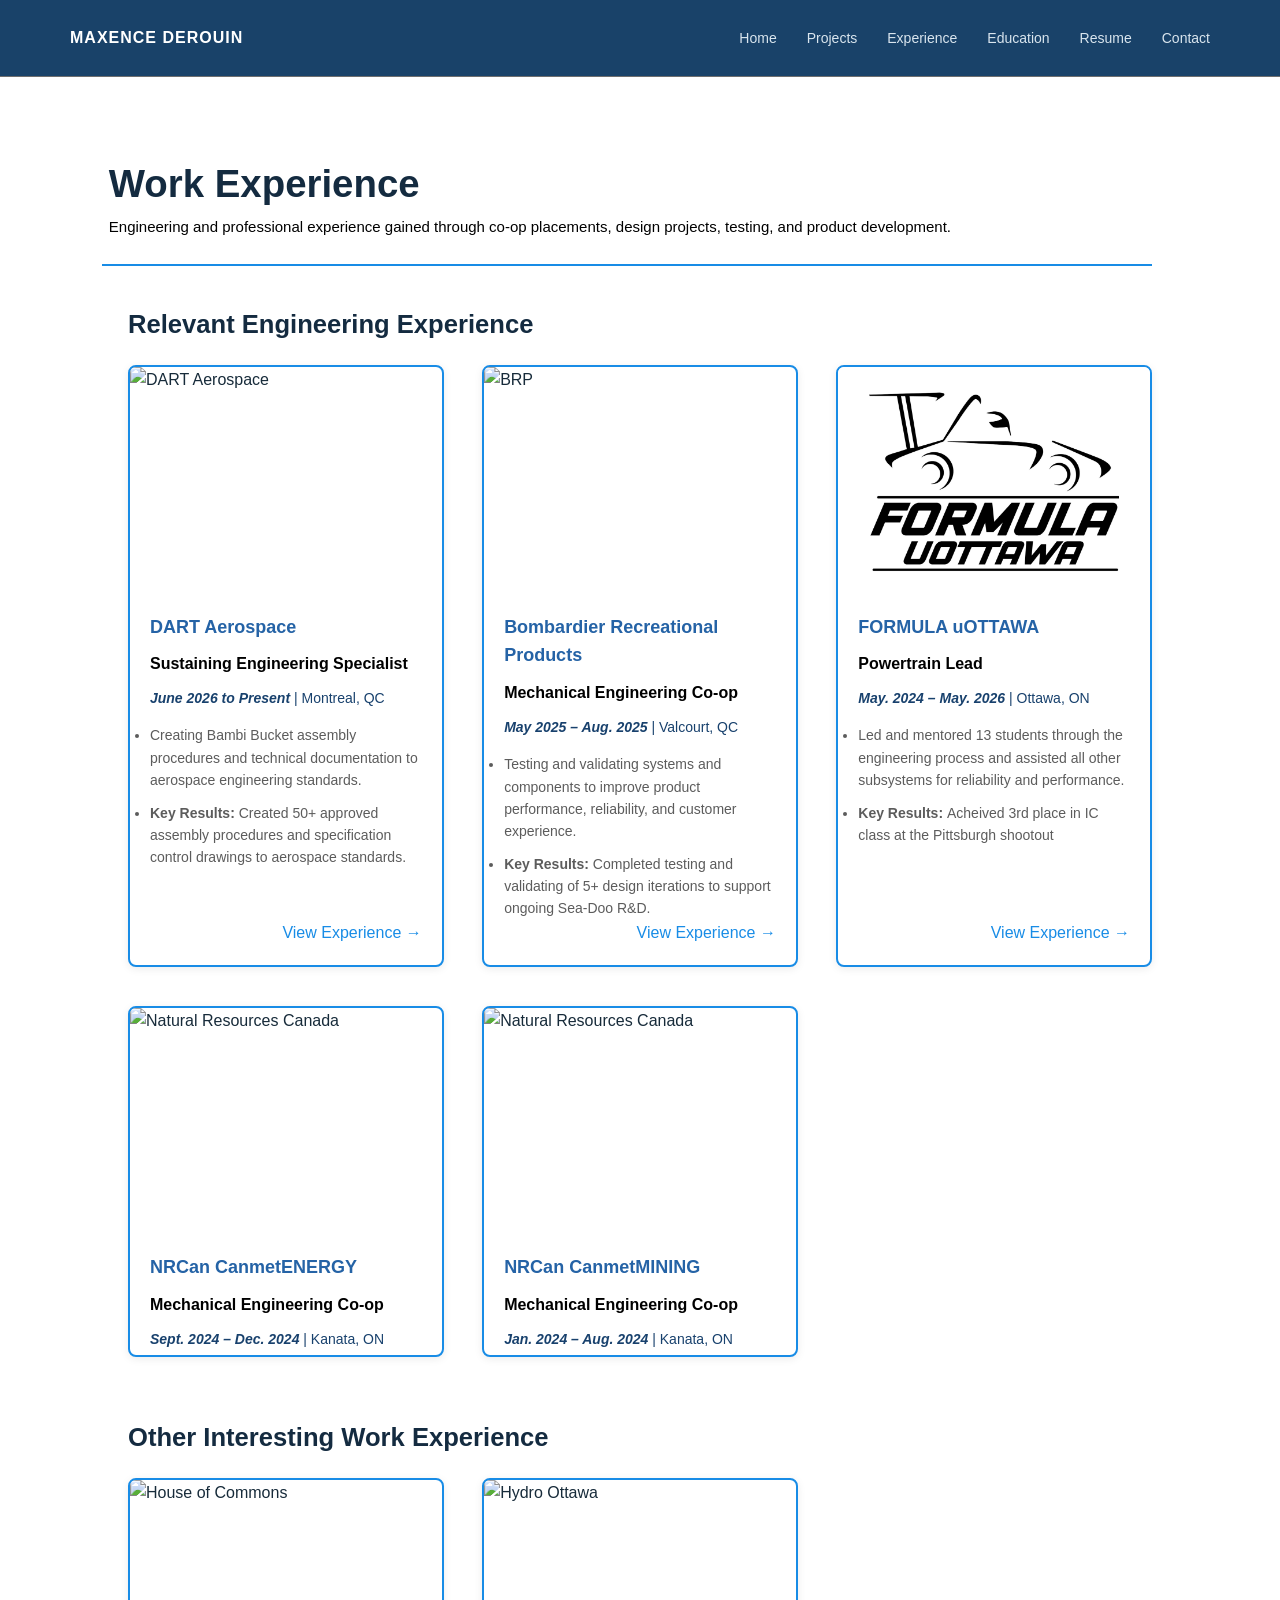
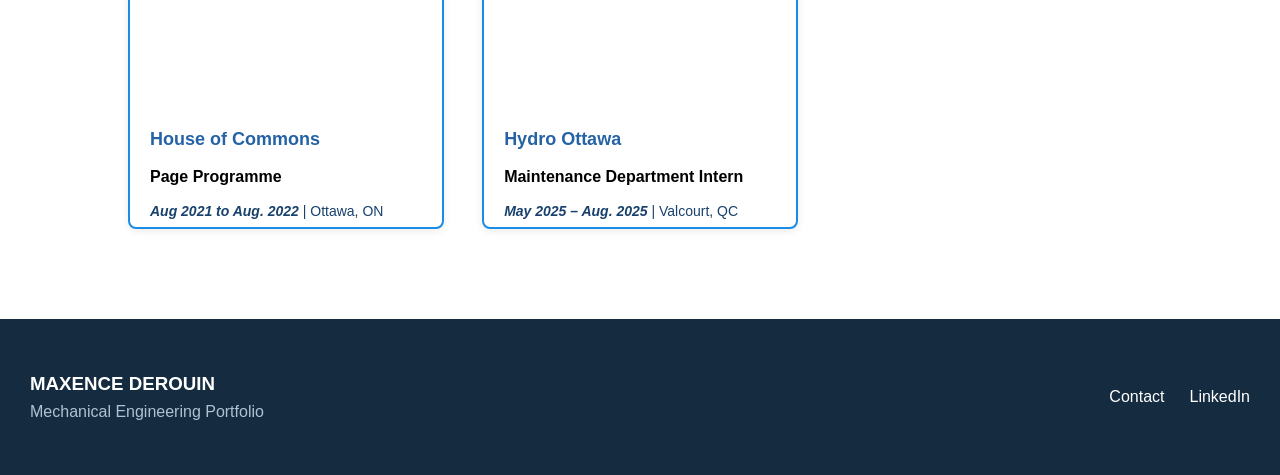
==== experience.html @ e8fbdb35 "All All documents moved to folder" ====
<!DOCTYPE html>
<html lang="en">
<head>
    <meta charset="UTF-8">
    <meta name="viewport" content="width=device-width, initial-scale=1.0">
    <title>Experience | Maxence Derouin</title>
    <link rel="stylesheet" href="css/style.css">
    <link rel="stylesheet" href="css/experience.css">
</head>

<body>

<!--=========================
   Header
   ========================= -->


<body>

<header>
    <nav class="navbar">

        <a href="index.html" class="logo">
            MAXENCE DEROUIN
        </a>

        <div class="nav-links">
            <a href="index.html">Home</a>
            <a href="projects.html">Projects</a>
            <a href="experience.html">Experience</a>
            <a href="education.html">Education</a>
            <a href="resume.html">Resume</a>
            <a href="contact.html">Contact</a>
        </div>

    </nav>
</header>


<!--=========================
   Main
   ========================= -->



<main>

<section class="section-experience">

    <h2>Work Experience</h2>
    <p>
        Engineering and professional experience gained through co-op placements,
        design projects, testing, and product development.
    </p>

<!--=========================
   ENGINEERING WORK
   ========================= -->

    <hr class="experience">

    <h3>Relevant Engineering Experience</h3>

    <div class="experience-container">

        <!-- DART Aerospace -->
        <div class="experience-box">

            <img src="images/DART_logo.jpg" alt="DART Aerospace">

            <div class="experience-content">

                <h5><strong>DART Aerospace</strong></h5>

                <h4>Sustaining Engineering Specialist</h4>

                <p class="experience-date"><em><strong>June 2026 to Present</strong></em> | Montreal, QC</p>

                <p1><ul>
                    <li>Creating Bambi Bucket assembly procedures and technical documentation to aerospace engineering standards.</li> <div class="br_local"></div>
                    <li><strong>Key Results: </strong>Created 50+ approved assembly procedures and specification control drawings to aerospace standards. </li> 
                </ul></p1>

                <a href="dart.html">View Experience →</a>

            </div>

        </div>


        <!-- BRP -->
        <div class="experience-box">

            <img src="images/BRP_logo.jpg" alt="BRP">

            <div class="experience-content">

                <h5><strong>Bombardier Recreational Products</strong></h5>

                <h4>Mechanical Engineering Co-op</h4>

                <p><em><strong>May 2025 – Aug. 2025</strong></em> | Valcourt, QC</p>

                <p1><ul>
                    <li>Testing and validating systems and components to improve product performance, reliability, and customer experience.</li><div class="br_local"></div>
                    <li><strong>Key Results: </strong>Completed testing and validating of 5+ design iterations to support ongoing Sea-Doo R&D.</li></ul>
                </p1>

                <a href="brp.html">View Experience →</a>

            </div>

        </div>

        <!-- NRCan -->
        <div class="experience-box">

            <img src="Images\FORMULA_logo.jpg" alt="FuO">

            <div class="experience-content">

                <h5><strong>FORMULA uOTTAWA</strong></h5>

                <h4>Powertrain Lead</h4>

                <p class="experience-date"><em><strong>May. 2024 – May. 2026</strong></em> | Ottawa, ON</p>

                 <p1><ul>
                    <li>Led and mentored 13 students through the engineering process and assisted all other subsystems for reliability and performance.</li> <div class="br_local"></div>
                    <li><strong>Key Results: </strong> Acheived 3rd place in IC class at the Pittsburgh shootout</li> 
                </ul></p1>

                <p>
                    
                </p>

                <a href="fsae.html">View Experience →</a>

            </div>

        </div>


        <!-- NRCan -->
        <div class="experience-box2">

            <img src="images/nrcan.jpg" alt="Natural Resources Canada">

            <div class="experience-content">

                <h5><strong>NRCan CanmetENERGY</strong></h5>

                <h4>Mechanical Engineering Co-op</h4>

                <p class="experience-date"><em><strong>Sept. 2024 – Dec. 2024</strong></em> | Kanata, ON</p>
<!--
                 <p1><ul>
                    <li>Contributed to engineering and energy-related projects
                    involving analysis, testing, and technical development.</li> <div class="br_local"></div>
                    <li><strong>Key Results: </strong></li> 
                </ul></p1>
                
                <a href="nrcan.html">View Experience →</a>-->

            </div>

        </div>


        <!-- NRCan -->
        <div class="experience-box2">

            <img src="images/nrcan.jpg" alt="Natural Resources Canada">

            <div class="experience-content">

                <h5><strong>NRCan CanmetMINING</strong></h5>

                <h4>Mechanical Engineering Co-op</h4>

                <p class="experience-date"><em><strong>Jan. 2024 – Aug. 2024</strong></em> | Kanata, ON</p>
<!--
                <p1><ul>
                    <li>Gained engineering experience supporting technical projects, analysis, and engineering operations within the utility sector.</li> <div class="br_local"></div>
                    <li><strong>Key Results: </strong></li> 
                </ul></p1>

                <a href="hydro-ottawa.html">View Experience →</a>-->

            </div>

        </div>
        </div>
<!--=========================
   OTHER WORK
   ========================= -->

    <h3>Other Interesting Work Experience</h3>

    <div class="experience-container">

        <!-- House of Commons -->
        <div class="experience-box2">

            <img src="images/HoC_logo.jpg" alt="House of Commons">

            <div class="experience-content">

                <h5><strong>House of Commons</strong></h5>

                <h4>Page Programme</h4>

                <p class="experience-date"><em><strong>Aug 2021 to Aug. 2022</em></strong> | Ottawa, ON</p>
<!--
                <br>

                <p1><ul>
                    <li></li> <div class="br_local"></div>
                    <li><strong>Key Results: </strong></li> 
                </ul></p1>

                <a href="HoC.html">View Experience →</a>-->

            </div>

        </div>


        <!-- BRP -->
        <div class="experience-box2">

            <img src="images/Hydro.jpg" alt="Hydro Ottawa">

            <div class="experience-content">

                <h5><strong>Hydro Ottawa</strong></h5>

                <h4>Maintenance Department Intern</h4>

                <p class="experience-date"><em><strong>May 2025 – Aug. 2025</strong></em> | Valcourt, QC</p>
<!--
                <br>

                <p1><ul>
                    <li></li> <div class="br_local"></div>
                    <li><strong>Key Results: </strong></li> 
                </ul></p1>

                <a href="Hydro.html">View Experience →</a>-->

            </div>

        </div>


        </div>


</section>

</main>


<footer>
    <div>
        <h3>MAXENCE DEROUIN</h3>
        <p>Mechanical Engineering Portfolio</p>
    </div>

    <div class="footer-links">
        <a href="contact.html">Contact</a>
        <a href="https://www.linkedin.com/" target="_blank">LinkedIn</a>
    </div>
</footer>

</body>
</html>
---- css/style.css ----
/* =========================
   GENERAL
========================= */

* {
    margin: 0;
    padding: 0;
    box-sizing: border-box;
}

html {
    scroll-behavior: smooth;
}

body {
    font-family: Arial, Helvetica, sans-serif;
    background: #ffffff;
    color: #172B3A;
    line-height: 1.6;
    overflow-x: hidden;
}

a {
    color: inherit;
    text-decoration: none;
}

p {
    color: #526574;
}


/* =========================
   GLOBAL LAYOUT
========================= */

:root {
    --content-width: 1500px;
    --side-padding: 4%;
}

.index-content,
.index-container {
    width: min(100%, var(--content-width));
    margin-left: auto;
    margin-right: auto;
}


/* =========================
   NAVIGATION
========================= */

header {
    background: #194269;
    border-bottom: 1px solid #6e6e6e;
    color: white;
}

.navbar {
    width: min(100%, 1200px);
    margin: auto;
    padding: 25px 30px;

    display: flex;
    justify-content: space-between;
    align-items: center;
}

.logo {
    font-size: 16px;
    font-weight: bold;
    letter-spacing: 1px;
    color: white;
}

.nav-links {
    display: flex;
    gap: 30px;
}

.nav-links a {
    font-size: 14px;
    color: #D9E5EE;
    transition: 0.2s;
}

.nav-links a:hover {
    color: #5FA0D5;
}


/* =========================
   HERO
========================= */

.hero {
    min-height: 500px;
    width: 100%;

    display: flex;
    align-items: center;
    justify-content: center;

    background: #cfe7ff;

    gap: clamp(30px, 5vw, 60px);
    padding: 40px 5%;
}

.hero-text {
    text-align: left;
}

.eyebrow {
    font-size: 18px;
    font-weight: bold;
    letter-spacing: 2px;
    color: #2563A6;
    margin-bottom: 45px;
}

.hero h1 {
    font-size: clamp(45px, 6vw, 80px);
    line-height: 1.05;
    max-width: 1200px;
    margin-bottom: 15px;
}

.hero-description {
    max-width: 650px;
    font-size: 24px;
    margin-bottom: 0;
}

.hero img {
    width: clamp(200px, 18vw, 259px);
    height: auto;
    border-radius: 20px;
    flex-shrink: 0;
}


/* =========================
   IMAGE TRANSITION
========================= */

.image-slider {
    width: 100%;
    height: 280px;

    position: relative;
    overflow: hidden;

    background: #ffffff;

    padding: 20px 5%;

    border-top: 1pt solid #ff0000;
    border-bottom: 1pt solid #ff0000;

    margin-bottom: -40px;
}

.slide {
    position: absolute;

    width: max-content;
    height: 240px;

    left: 50%;
    transform: translateX(-50%);

    display: flex;
    gap: 4px;

    opacity: 0;
    animation: slideshow 20s infinite;
}

.slide img {
    width: auto;
    height: 240px;

    object-fit: cover;

    border-radius: 10px;
    border: 1pt solid #1c77ff;
}

.slide:nth-child(1) {
    animation-delay: 0s;
}

.slide:nth-child(2) {
    animation-delay: 5s;
}

.slide:nth-child(3) {
    animation-delay: 10s;
}

.slide:nth-child(4) {
    animation-delay: 15s;
}

@keyframes slideshow {
    0% {
        opacity: 0;
    }

    3% {
        opacity: 1;
    }

    17% {
        opacity: 1;
    }

    30% {
        opacity: 0;
    }

    100% {
        opacity: 0;
    }
}


/* =========================
   INDEX CONTENT
========================= */

.index-main {
    background: linear-gradient(to bottom, #ffffff 0%, #cfe7ff);
    padding: 40px var(--side-padding);
}

.index-content {
    margin-top: 40px;
    margin-bottom: 30px;

    padding: 20px clamp(30px, 7vw, 100px);

    border: 2pt solid #525252;
    border-radius: 20px;

    background: #ffffff;
}

.index-content h2 {
    font-size: 24pt;
    margin: 20px 0;
}

.index-content p {
    max-width: 1250px;
    font-size: 18px;
    text-align: justify;
    margin: 20px 0;
}

.index-content a {
    color: #16324F;
}


/* =========================
   FLEX HEADERS
========================= */

.flex {
    display: flex;
    justify-content: space-between;
    align-items: center;
    gap: 20px;
}


/* =========================
   INDEX EXPERIENCE
========================= */

/*
    Each employment card is divided into:

    ┌────────────────┬─────────────────────────────┐
    │                │                             │
    │   BLACK LOGO   │       EMPLOYMENT TEXT       │
    │      AREA      │                             │
    │                │                             │
    └────────────────┴─────────────────────────────┘

    Using CSS Grid instead of percentage margins
    keeps this structure consistent at different
    browser zoom levels.
*/

.index-experience1,
.index-experience2,
.index-experience3 {
    width: 100%;

    display: grid;
    grid-template-columns: 28% minmax(0, 1fr);

    min-height: 150px;

    background: #ffffff;

    border-radius: 5px;

    overflow: hidden;
}


/* =========================
   EXPERIENCE LOGO AREA
========================= */

.experience-img1,
.experience-img2,
.experience-img3 {
    width: 100%;
    height: 150px;

    display: block;

    object-fit: contain;

    background: #000000;

    border-radius: 0;

    margin: 0;

    padding: 20px 35px;
}


/* DART */

.experience-img1 {
    padding: 20px 35px;
}


/* BRP */

.experience-img2 {
    padding: 25px 45px;
}


/* FORMULA uOTTAWA */

.experience-img3 {
    padding: 25px 55px;
    filter: invert(1);
    background:#ffffff;
}


/* =========================
   EXPERIENCE TEXT
========================= */

.experience-text1,
.experience-text2,
.experience-text3 {
    min-width: 0;

    padding: 20px 35px;

    display: flex;
    flex-direction: column;
    justify-content: center;
}

.experience-text1 h1,
.experience-text2 h1,
.experience-text3 h1 {
    font-size: clamp(18px, 1.4vw, 24px);

    color: #000000;

    margin: 0;

    line-height: 1.2;
}

.experience-text1 h2,
.experience-text2 h2,
.experience-text3 h2 {
    font-size: clamp(14px, 1.1vw, 19px);

    margin: 3px 0 0;

    font-weight: normal;

    line-height: 1.3;
}

.experience-text1 h2,
.experience-text3 h2 {
    color: #ca3535;
}

.experience-text2 h2 {
    color: #0011ff;
}

.experience-text1 p,
.experience-text2 p,
.experience-text3 p {
    font-size: clamp(12px, 0.9vw, 16px);

    color: #383838;

    margin: 10px 0 0;

    line-height: 1.5;
}


/* =========================
   EXPERIENCE DIVIDERS
========================= */

hr.index-experience {
    border: none;

    border-top: 1pt solid #cacaca;

    margin: 20px 0;
}


/* =========================
   INDEX PROJECTS
========================= */

.index-container {
    display: grid;

    grid-template-columns: repeat(3, minmax(0, 1fr));

    gap: 25px;

    margin-top: 0;
}

.index-box {
    background: linear-gradient(
        to bottom,
        #ffffff 0%,
        #ffffff 65%,
        #aaaaaa
    );

    border: 2px solid #720000;

    border-radius: 8px;

    overflow: hidden;

    height: 550px;

    position: relative;

    transition: transform 0.2s ease;
}

.index-box p {
    margin: 0 10px;

    font-size: 14px;

    letter-spacing: 1px;

    color: #2563A6;
}

.index-box h3 {
    font-size: 18pt;

    margin: 0 10px;

    color: #002f94;
}

.index-box h4 {
    font-size: 12pt;

    margin: 0 10px 20px;

    color: #003ec4;

    font-weight: normal;
}

.index-box h5 {
    position: absolute;

    bottom: 10px;
    right: 20px;

    color: #750000;

    font-weight: normal;

    font-size: 12pt;
}

.index-box img {
    width: 100%;
    height: auto;

    object-fit: cover;
}

.index-link {
    color: #1c77ff;
}


/* =========================
   INDEX DIVIDER
========================= */

hr.index2 {
    border: none;

    border-top: 1pt solid #949494;

    margin: 30px 0 0;
}


/* =========================
   BUTTONS
========================= */

.hero-buttons {
    display: flex;

    gap: 15px;

    flex-wrap: wrap;
}

.button {
    padding: 14px 24px;

    font-weight: bold;

    transition: 0.2s;
}

.button.primary {
    background: #2563A6;

    color: white;
}

.button.primary:hover {
    background: #16324F;
}

.button.secondary {
    border: 1px solid #2563A6;

    color: #2563A6;
}

.button.secondary:hover {
    background: #2563A6;

    color: white;
}


/* =========================
   EXPERIENCE BUTTON
========================= */

.index-button2 {
    display: inline-block;

    padding: 12px 25px;

    margin: 20px 0;

    background: #142B40;

    color: white !important;

    text-decoration: none;

    font-size: 16px;

    font-weight: 600;

    border-radius: 6px;

    transition: all 0.2s ease;

    flex-shrink: 0;
}

.index-button2:hover {
    background: #142B40;

    color: white;

    transform: translateY(-2px);
}


/* =========================
   VIEW ALL PROJECTS BUTTON
========================= */

.index-button3 {
    display: inline-block;

    padding: 12px 25px;

    margin: 20px 0;

    background: #142B40;

    color: white !important;

    text-decoration: none;

    font-size: 16px;

    font-weight: 600;

    border-radius: 6px;

    transition: all 0.2s ease;
}

.index-button3:hover {
    background: #142B40;

    color: white;

    transform: translateY(-2px);
}


/* =========================
   SECTIONS
========================= */

.section {
    width: min(100%, 1200px);

    margin: auto;

    padding: 110px 30px;
}

.section-heading {
    margin-bottom: 45px;
}

.section-heading h2 {
    font-size: 42px;

    line-height: 1.1;
}

.large-text {
    font-size: 26px;

    max-width: 850px;

    margin-bottom: 25px;
}

.section-about {
    margin-bottom: 45px;

    margin-top: 100px;
}


/* =========================
   CARDS
========================= */

.cards {
    display: grid;

    grid-template-columns: repeat(2, minmax(0, 1fr));

    gap: 25px;
}

.card {
    background: #F8FAFC;

    padding: 40px;

    border: 1px solid #CBD8E3;
}

.card-number {
    display: block;

    font-size: 13px;

    color: #2563A6;

    margin-bottom: 30px;
}

.card h3 {
    font-size: 26px;

    margin-bottom: 5px;
}

.card h4 {
    color: #526574;

    font-weight: normal;

    margin-bottom: 20px;
}

.card p {
    margin-bottom: 25px;
}

.card a {
    font-weight: bold;

    font-size: 14px;

    color: #2563A6;
}


/* =========================
   PROJECT CARDS
========================= */

.project-grid {
    display: grid;

    grid-template-columns: repeat(3, minmax(0, 1fr));

    gap: 20px;
}

.project-card {
    background: #F8FAFC;

    border: 1px solid #CBD8E3;

    transition: transform 0.2s;
}

.project-card:hover {
    transform: translateY(-5px);
}

.project-image {
    height: 260px;

    display: flex;

    justify-content: center;
    align-items: center;

    background: #D8E3EC;

    font-size: 30px;

    font-weight: bold;

    color: #2563A6;
}

.project-content {
    padding: 25px;
}

.project-content p {
    font-size: 12px;

    letter-spacing: 1px;

    color: #2563A6;
}

.project-content h3 {
    margin: 8px 0 20px;
}

.project-content span {
    font-size: 14px;

    font-weight: bold;

    color: #2563A6;
}


/* =========================
   CONTACT
========================= */

.home-contact {
    width: 100%;

    padding: 100px 5%;

    background: #cfe7ff;
}

.home-contact-content {
    width: min(90%, 900px);

    margin: 0 auto;

    text-align: center;
}

.home-contact-content h2 {
    margin: 0;

    font-size: 42px;

    font-weight: 500;

    color: #142B40;
}

.home-contact-content hr {
    width: 80px;

    margin: 20px auto 25px;

    border: none;

    border-top: 2px solid #D71920;
}

.home-contact-content p {
    max-width: 650px;

    margin: 0 auto 30px;

    font-size: 17px;

    line-height: 1.6;

    color: #37698f;
}

.contact-buttons {
    display: flex;

    justify-content: center;

    gap: 15px;

    flex-wrap: wrap;
}

.contact-button {
    display: inline-block;

    padding: 12px 28px;

    border-radius: 6px;

    text-decoration: none;

    font-size: 16px;

    font-weight: 600;

    transition: 0.2s ease;
}

.contact-button.primary {
    background: #142B40;

    color: white !important;
}

.contact-button.secondary {
    background: white;

    color: #142B40 !important;

    border: 2px solid #142B40;
}

.contact-button:hover {
    transform: translateY(-2px);
}

.contact-button.primary:hover {
    background: #2563A6;
}

.contact-button.secondary:hover {
    background: #142B40;

    color: white !important;
}


/* =========================
   SKILLS
========================= */

.skills {
    display: flex;

    flex-wrap: wrap;

    gap: 10px;
}

.skills span {
    background: #F8FAFC;

    border: 1px solid #CBD8E3;

    padding: 10px 16px;

    font-size: 14px;
}


/* =========================
   PAGE HEADER
========================= */

.page-header {
    width: min(100%, 1200px);

    margin: auto;

    padding: 120px 30px 80px;
}

.page-header h1 {
    font-size: 70px;

    line-height: 1;

    margin-bottom: 25px;
}

.page-header > p:last-child {
    max-width: 650px;

    font-size: 19px;
}


/* =========================
   EXPERIENCE PAGE
========================= */

.experience-item {
    display: grid;

    grid-template-columns: 200px minmax(0, 1fr);

    gap: 50px;

    padding: 60px 0;

    border-top: 1px solid #CBD8E3;
}

.experience-item h2 {
    font-size: 36px;
}

.experience-item h3 {
    font-size: 20px;

    color: #526574;

    font-weight: normal;

    margin-bottom: 25px;
}

.experience-item h4 {
    margin-top: 30px;

    margin-bottom: 10px;
}

.experience-item ul {
    padding-left: 20px;
}


/* =========================
   FSAE
========================= */

.project-introduction {
    width: 100%;

    margin-bottom: 60px;
}

.project-introduction h2 {
    font-size: 42px;

    margin-bottom: 20px;
}

.technical-grid {
    display: grid;

    grid-template-columns: repeat(2, minmax(0, 1fr));

    gap: 25px;
}

.technical-grid > div {
    background: #F8FAFC;

    padding: 35px;

    border: 1px solid #CBD8E3;
}

.technical-grid h3 {
    margin-bottom: 10px;
}

.dark-section {
    max-width: none;

    background: #142B40;

    color: white;
}

.dark-section .section-heading,
.dark-section .card {
    max-width: 1140px;
}

.dark-section .section-heading {
    margin-left: auto;

    margin-right: auto;
}

.dark-section .cards {
    max-width: 1140px;

    margin: auto;
}

.dark-section .card {
    background: #1B3A55;

    border-color: #31536D;
}

.dark-section p {
    color: #C8D6E1;
}


/* =========================
   PROJECT LIST
========================= */

.project-list {
    display: flex;

    flex-direction: column;

    gap: 80px;
}

.project-large {
    display: grid;

    grid-template-columns: repeat(2, minmax(0, 1fr));

    gap: 60px;

    align-items: center;
}

.project-large h2 {
    font-size: 40px;

    margin-bottom: 20px;
}

.project-large .project-image {
    height: 350px;
}


/* =========================
   FOOTER
========================= */

footer {
    background: #142B40;

    color: white;

    padding: 50px 30px;

    display: flex;

    justify-content: space-between;

    align-items: center;

    gap: 30px;
}

footer p {
    color: #AFC2D2;
}

.footer-links {
    display: flex;

    gap: 25px;

    flex-wrap: wrap;
}

.footer-links a:hover {
    color: #5FA0D5;
}


/* =========================
   RESUME
========================= */

.resume-pdf {
    width: min(100% - 8%, 1200px);

    margin: 50px auto;
}

.resume-pdf iframe {
    width: 100%;

    height: 1200px;

    border: none;
}


/* =========================
   CONTACT PAGE
========================= */

.contact-section {
    width: min(100%, 900px);

    margin: auto;

    padding: 60px 30px;
}

.contact-section h1 {
    font-size: 75px;

    line-height: 1;

    margin-bottom: 30px;
}

.contact-section > p {
    font-size: 20px;

    max-width: 650px;
}

.contact-list {
    margin-top: 50px;
}

.contact-list a {
    display: flex;

    justify-content: space-between;

    padding: 22px 0;

    border-top: 1px solid #CBD8E3;

    font-size: 18px;
}

.contact-list span {
    font-weight: bold;
}


/* =========================
   TABLET / SMALL DESKTOP
========================= */

@media (max-width: 1100px) {

    .navbar {
        padding-left: 20px;
        padding-right: 20px;
    }

    .nav-links {
        gap: 20px;
    }

    .index-content {
        padding-left: 5%;
        padding-right: 5%;
    }

    .index-container {
        grid-template-columns: repeat(2, minmax(0, 1fr));
    }

    /*
        Employment cards keep their grid structure.
        The logo area simply becomes slightly narrower
        as the screen gets smaller.
    */

    .index-experience1,
    .index-experience2,
    .index-experience3 {
        grid-template-columns: 26% minmax(0, 1fr);
    }

    .experience-img1,
    .experience-img2,
    .experience-img3 {
        padding-left: 25px;
        padding-right: 25px;
    }

    .experience-text1,
    .experience-text2,
    .experience-text3 {
        padding-left: 25px;
        padding-right: 25px;
    }
}


/* =========================
   MOBILE
========================= */

@media (max-width: 800px) {

    .navbar {
        flex-direction: column;

        gap: 20px;

        text-align: center;
    }

    .nav-links {
        gap: 15px;

        flex-wrap: wrap;

        justify-content: center;
    }


    /* =====================
       HERO
    ===================== */

    .hero {
        min-height: 650px;

        flex-direction: column;

        text-align: center;

        padding: 60px 30px;
    }

    .hero-text {
        text-align: center;
    }

    .hero img {
        width: 220px;
    }

    .eyebrow {
        margin-bottom: 30px;
    }

    .hero-buttons {
        justify-content: center;
    }


    /* =====================
       CONTENT
    ===================== */

    .index-main {
        padding: 25px 4%;
    }

    .index-content {
        padding: 20px 25px;
    }

    .index-content h2 {
        font-size: 20pt;
    }

    .index-content p {
        font-size: 16px;

        text-align: left;
    }


    /* =====================
       EXPERIENCE
    ===================== */

    .flex {
        flex-direction: column;

        align-items: flex-start;
    }

    /*
        On mobile the logo becomes a full-width
        black section above the employment text.
    */

    .index-experience1,
    .index-experience2,
    .index-experience3 {
        grid-template-columns: 1fr;

        gap: 0;

        padding: 0;
    }

    .experience-img1,
    .experience-img2,
    .experience-img3 {
        width: 100%;

        height: 110px;

        padding: 20px 40px;

        margin: 0;
    }

    .experience-text1,
    .experience-text2,
    .experience-text3 {
        width: 100%;

        padding: 20px 25px;
    }


    /* =====================
       PROJECTS
    ===================== */

    .index-container,
    .cards,
    .project-grid,
    .technical-grid,
    .project-large {
        grid-template-columns: 1fr;
    }

    .index-box {
        height: 500px;
    }


    /* =====================
       OTHER
    ===================== */

    .experience-item {
        grid-template-columns: 1fr;

        gap: 15px;
    }

    .page-header h1,
    .contact-section h1 {
        font-size: 50px;
    }

    footer {
        flex-direction: column;

        gap: 25px;

        text-align: center;
    }

    .footer-links {
        justify-content: center;
    }
}


/* =========================
   VERY SMALL SCREENS
========================= */

@media (max-width: 500px) {

    .nav-links {
        font-size: 13px;

        gap: 10px;
    }

    .hero h1 {
        font-size: 45px;
    }

    .hero img {
        width: 180px;
    }

    .index-content {
        padding: 15px;
    }

    .index-box {
        height: 480px;
    }

    .home-contact {
        padding: 70px 20px;
    }

    .home-contact-content h2 {
        font-size: 34px;
    }

    .experience-img1,
    .experience-img2,
    .experience-img3 {
        height: 100px;

        padding: 15px 30px;
    }
}
---- css/experience.css ----
/* =========================
   Experience
========================= */

.exp-page-header {
    width: min(100%, 1200px);
    margin: auto;
    padding: clamp(80px, 8vw, 120px) clamp(30px, 4vw, 50px) clamp(60px, 6vw, 80px);
}

.exp-page-header h1 {
    font-size: clamp(48px, 5vw, 70px);
    line-height: 1;
    margin-bottom: 25px;
    color: #142B40;
}

.exp-page-header > p:last-child {
    max-width: 650px;
    font-size: clamp(16px, 1.3vw, 19px);
    color: #000000;
}

.section-experience {
    width: 100%;
    margin: auto;
    padding: clamp(60px, 6vw, 100px) clamp(30px, 6vw, 100px) 30px;
    background-color: #ffffff;
}

.section-experience h2 {
    font-size: clamp(30px, 3vw, 48px);
    margin: 0 0 0 clamp(20px, 2.5vw, 50px);
    color: #142B40;
}

.section-experience h3 {
    font-size: clamp(21px, 2vw, 32px);
    margin: clamp(30px, 3vw, 50px) 0 20px clamp(30px, 4vw, 80px);
    color: #142B40;
}

.section-experience p {
    font-size: clamp(15px, 1.1vw, 18px);
    margin: 0 0 25px clamp(20px, 2.5vw, 50px);
    color: #000000;
}

hr.experience {
    border: none;
    border-top: 2px solid #188ce6;
    margin: 0 clamp(30px, 4vw, 80px) 0 clamp(20px, 2vw, 40px);
}

.experience-container {
    width: min(100%, 1500px);
    margin: 0 auto 60px;
    padding: 0 clamp(20px, 4vw, 60px);
    display: grid;
    grid-template-columns: repeat(3, minmax(0, 1fr));
    gap: clamp(20px, 3vw, 50px);
    align-items: stretch;
}

.experience-box {
    background-color: #ffffff;
    border: 2px solid #188ce6;
    border-radius: 8px;
    overflow: hidden;
    min-width: 0;
    min-height: 600px;
    position: relative;
    transition: transform 0.2s ease;
    box-shadow: 0 2px 8px rgba(0, 0, 0, 0.08);
    display: flex;
    flex-direction: column;
}

.experience-box2 {
    background-color: #ffffff;
    border: 2px solid #188ce6;
    border-radius: 8px;
    overflow: hidden;
    min-width: 0;
    min-height: 250px;
    position: relative;
    transition: transform 0.2s ease;
    box-shadow: 0 2px 8px rgba(0, 0, 0, 0.08);
    display: flex;
    flex-direction: column;
}

.experience-box img {
    width: 100%;
    height: clamp(220px, 18vw, 280px);
    object-fit: cover;
    display: block;
    flex-shrink: 0;
}

.experience-box2 img {
    width: 100%;
    height: clamp(220px, 18vw, 280px);
    object-fit: cover;
    display: block;
    flex-shrink: 0;
}

.experience-content {
    margin: 10px 0 0;
    display: flex;
    flex-direction: column;
    min-width: 0;
    flex: 1;
}

.experience-content h4 {
    font-size: 16px;
    margin: 5px 10px 5px 20px;
    color: #000000;
}

.experience-content h5 {
    font-size: 18px;
    margin: 5px 10px 5px 20px;
    color: #2563A6;
}

.experience-content p {
    font-size: 14px;
    color: #18416d;
    margin: 5px 20px;
}

.experience-content p1 {
    font-size: 14px;
    color: #5c5c5c;
    margin: 10px 20px 0;
}

.br_local {
    margin-bottom: 10px;
}

.experience-date {
    font-size: 12px;
    color: #74797d;
    margin: 0 20px 10px;
}

.experience-content a {
    margin: auto 20px 20px auto;
    color: #188ce6;
    text-decoration: none;
}

.experience-content a:hover {
    color: #142B40;
}

.experience-box:hover {
    transform: scale(1.01);
}


/* =========================
   Mobile
========================= */

@media (max-width: 600px) {

    .exp-page-header {
        padding: 55px 20px 50px;
    }

    .exp-page-header h1 {
        font-size: 42px;
    }

    .exp-page-header > p:last-child {
        font-size: 15px;
        line-height: 1.5;
    }

    .section-experience {
        padding: 45px 12px 30px;
    }

    .section-experience h2 {
        font-size: 30px;
        margin-left: 8px;
    }

    .section-experience h3 {
        font-size: 21px;
        margin: 30px 0 12px 8px;
    }

    .section-experience p {
        font-size: 14px;
        line-height: 1.4;
        margin-left: 8px;
    }

    hr.experience {
        margin: 0 8px;
    }

    .experience-container {
        width: 100%;
        margin: 0 0 40px;
        padding: 0 8px;
        grid-template-columns: repeat(2, minmax(0, 1fr));
        gap: 12px;
    }

    .experience-box {
        min-height: 450px;
        height: auto;
        border-width: 1px;
    }

    .experience-box img {
        height: auto;
        aspect-ratio: 1.4 / 1;
    }

    .experience-content {
        margin-top: 8px;
    }

    .experience-content h4 {
        font-size: 13px;
        margin: 5px 9px;
    }

    .experience-content h5 {
        font-size: 14px;
        margin: 5px 9px;
    }

    .experience-content p,
    .experience-content p1 {
        font-size: 10px;
        line-height: 1.4;
        margin: 7px 9px;
    }

    .experience-date {
        font-size: 9px;
        margin: 0 9px 8px;
    }

    .experience-content a {
        margin: auto 10px 10px auto;
        font-size: 11px;
    }
}
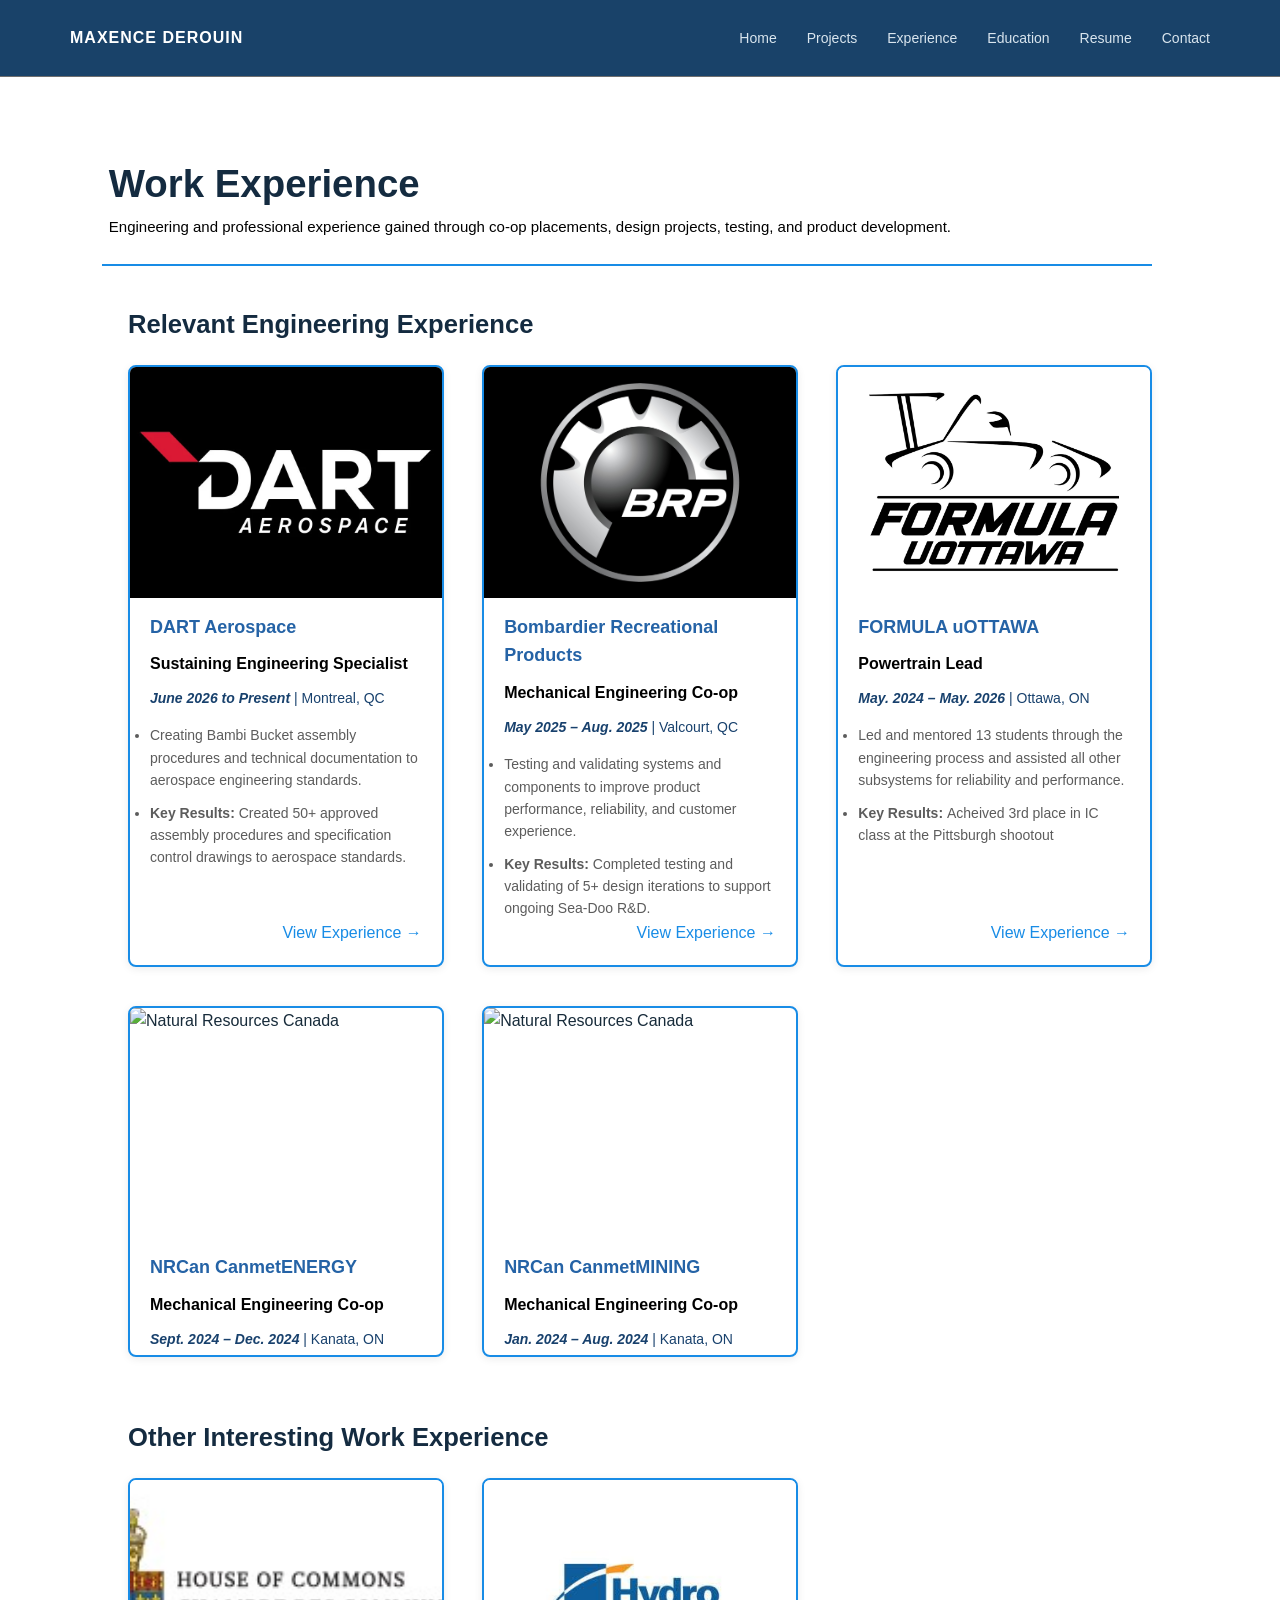
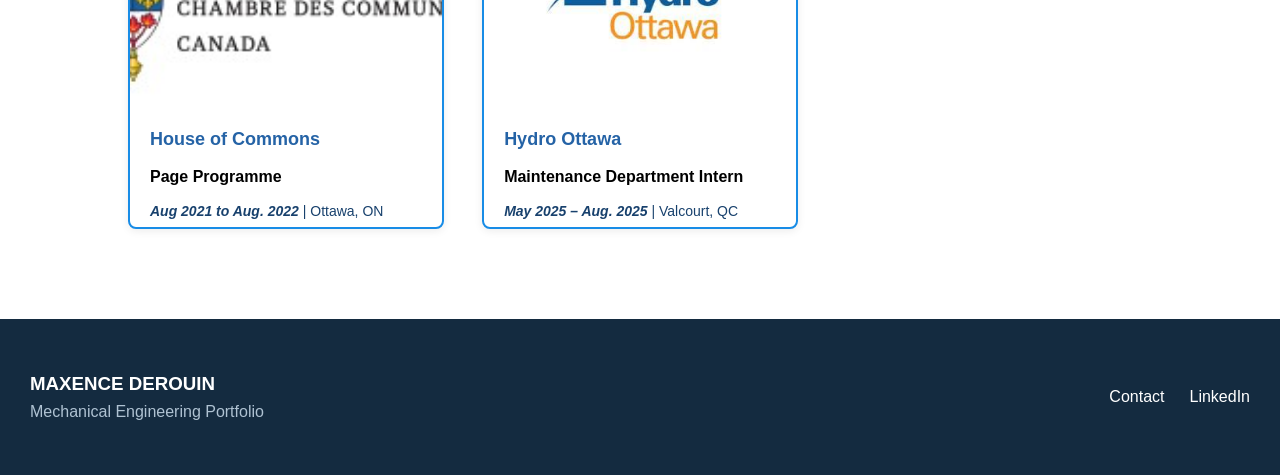
==== commit dcc5b387: "modify i to I make images work on experiene page" ====
--- a/experience.html
+++ b/experience.html
@@ -66,7 +66,7 @@
         <!-- DART Aerospace -->
         <div class="experience-box">
 
-            <img src="images/DART_logo.jpg" alt="DART Aerospace">
+            <img src="Images/DART_logo.jpg" alt="DART Aerospace">
 
             <div class="experience-content">
 
@@ -91,7 +91,7 @@
         <!-- BRP -->
         <div class="experience-box">
 
-            <img src="images/BRP_logo.jpg" alt="BRP">
+            <img src="Images/BRP_logo.jpg" alt="BRP">
 
             <div class="experience-content">
 
@@ -144,7 +144,7 @@
         <!-- NRCan -->
         <div class="experience-box2">
 
-            <img src="images/nrcan.jpg" alt="Natural Resources Canada">
+            <img src="Images/nrcan.jpg" alt="Natural Resources Canada">
 
             <div class="experience-content">
 
@@ -170,7 +170,7 @@
         <!-- NRCan -->
         <div class="experience-box2">
 
-            <img src="images/nrcan.jpg" alt="Natural Resources Canada">
+            <img src="Images/nrcan.jpg" alt="Natural Resources Canada">
 
             <div class="experience-content">
 
@@ -202,7 +202,7 @@
         <!-- House of Commons -->
         <div class="experience-box2">
 
-            <img src="images/HoC_logo.jpg" alt="House of Commons">
+            <img src="Images/HoC_logo.jpg" alt="House of Commons">
 
             <div class="experience-content">
 
@@ -229,7 +229,7 @@
         <!-- BRP -->
         <div class="experience-box2">
 
-            <img src="images/Hydro.jpg" alt="Hydro Ottawa">
+            <img src="Images/Hydro.jpg" alt="Hydro Ottawa">
 
             <div class="experience-content">
 
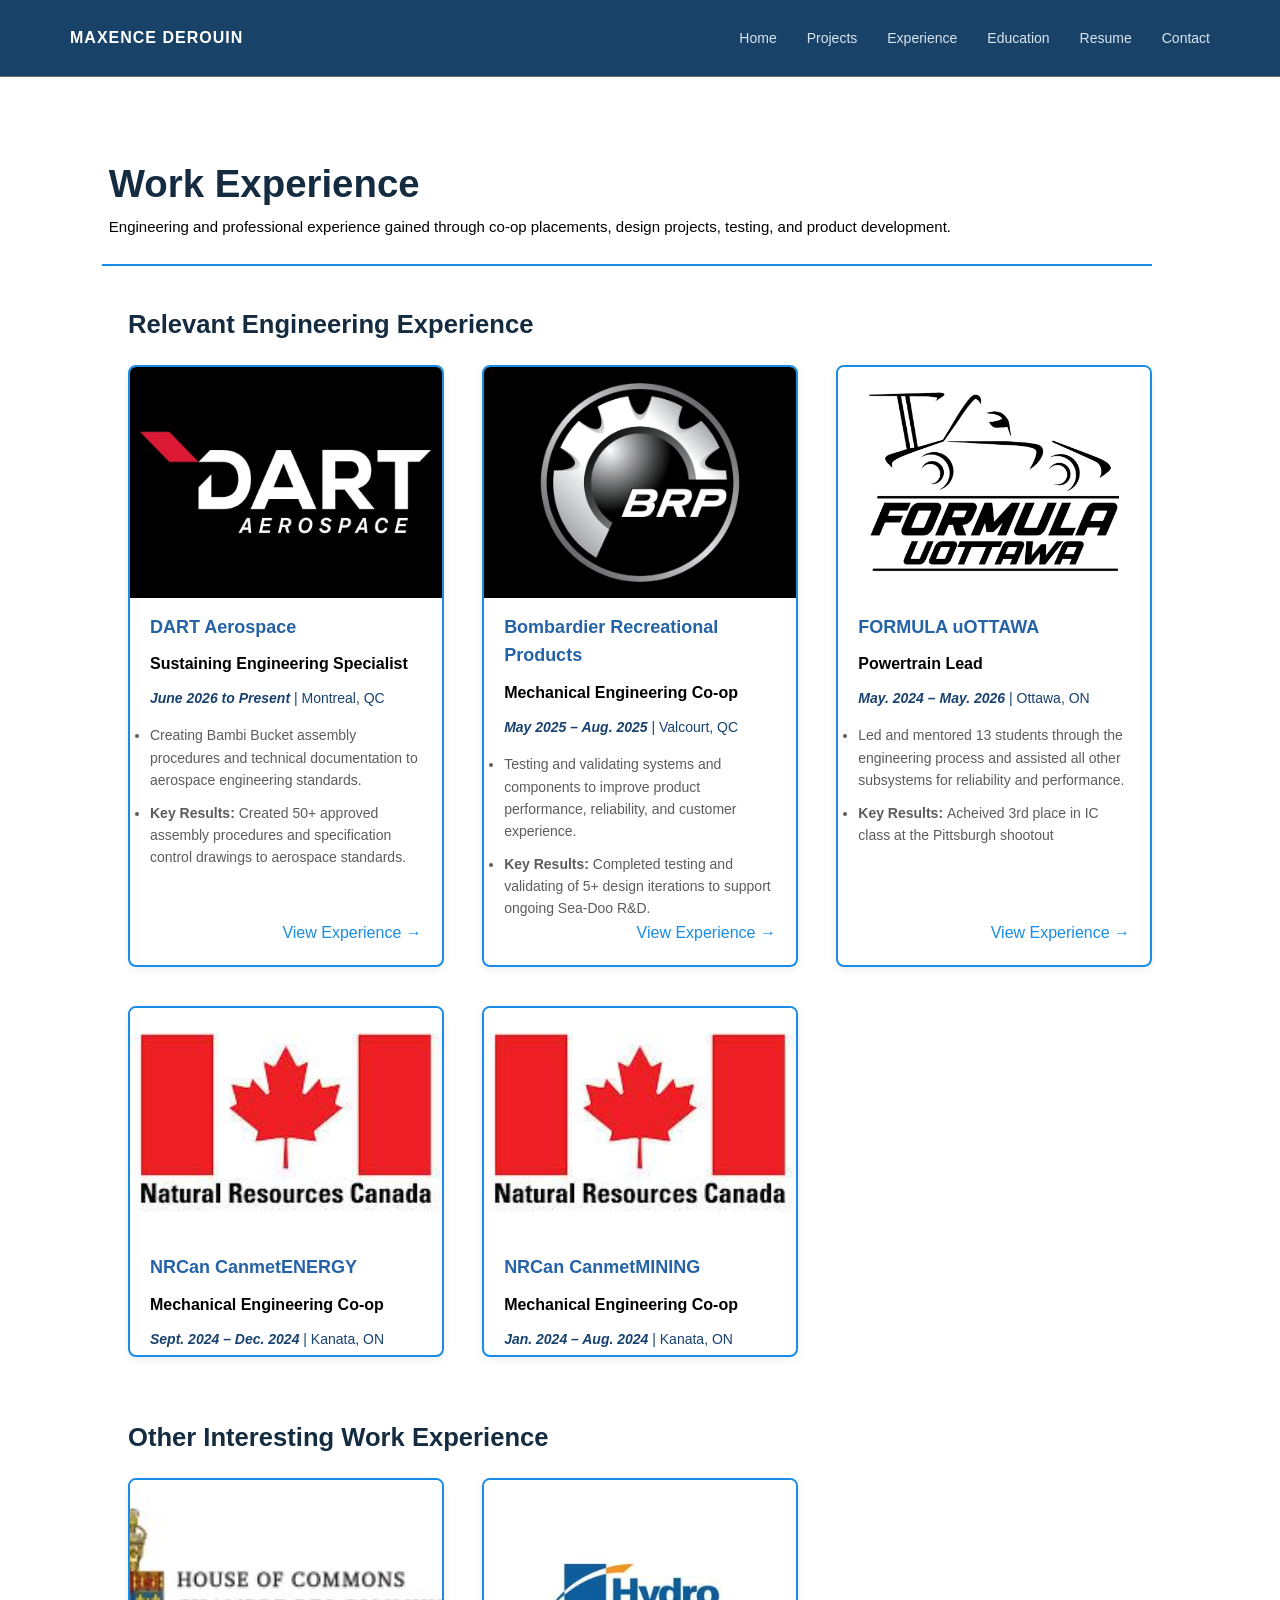
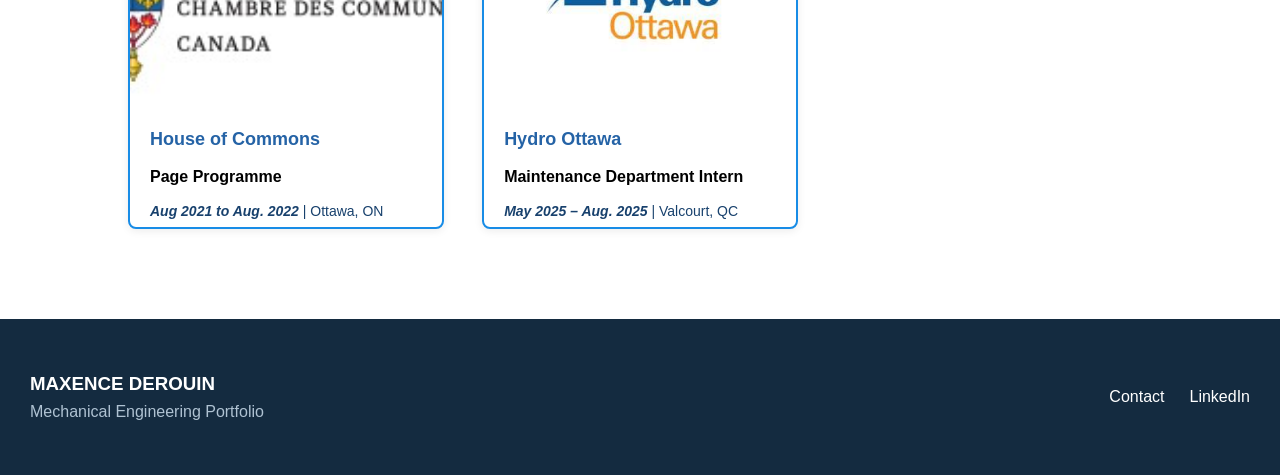
==== commit 91ddbd1d: "updated nrc to NRC ." ====
--- a/experience.html
+++ b/experience.html
@@ -144,7 +144,7 @@
         <!-- NRCan -->
         <div class="experience-box2">
 
-            <img src="Images/nrcan.jpg" alt="Natural Resources Canada">
+            <img src="Images/NRCan.jpg" alt="Natural Resources Canada">
 
             <div class="experience-content">
 
@@ -170,7 +170,7 @@
         <!-- NRCan -->
         <div class="experience-box2">
 
-            <img src="Images/nrcan.jpg" alt="Natural Resources Canada">
+            <img src="Images/NRCan.jpg" alt="Natural Resources Canada">
 
             <div class="experience-content">
 
